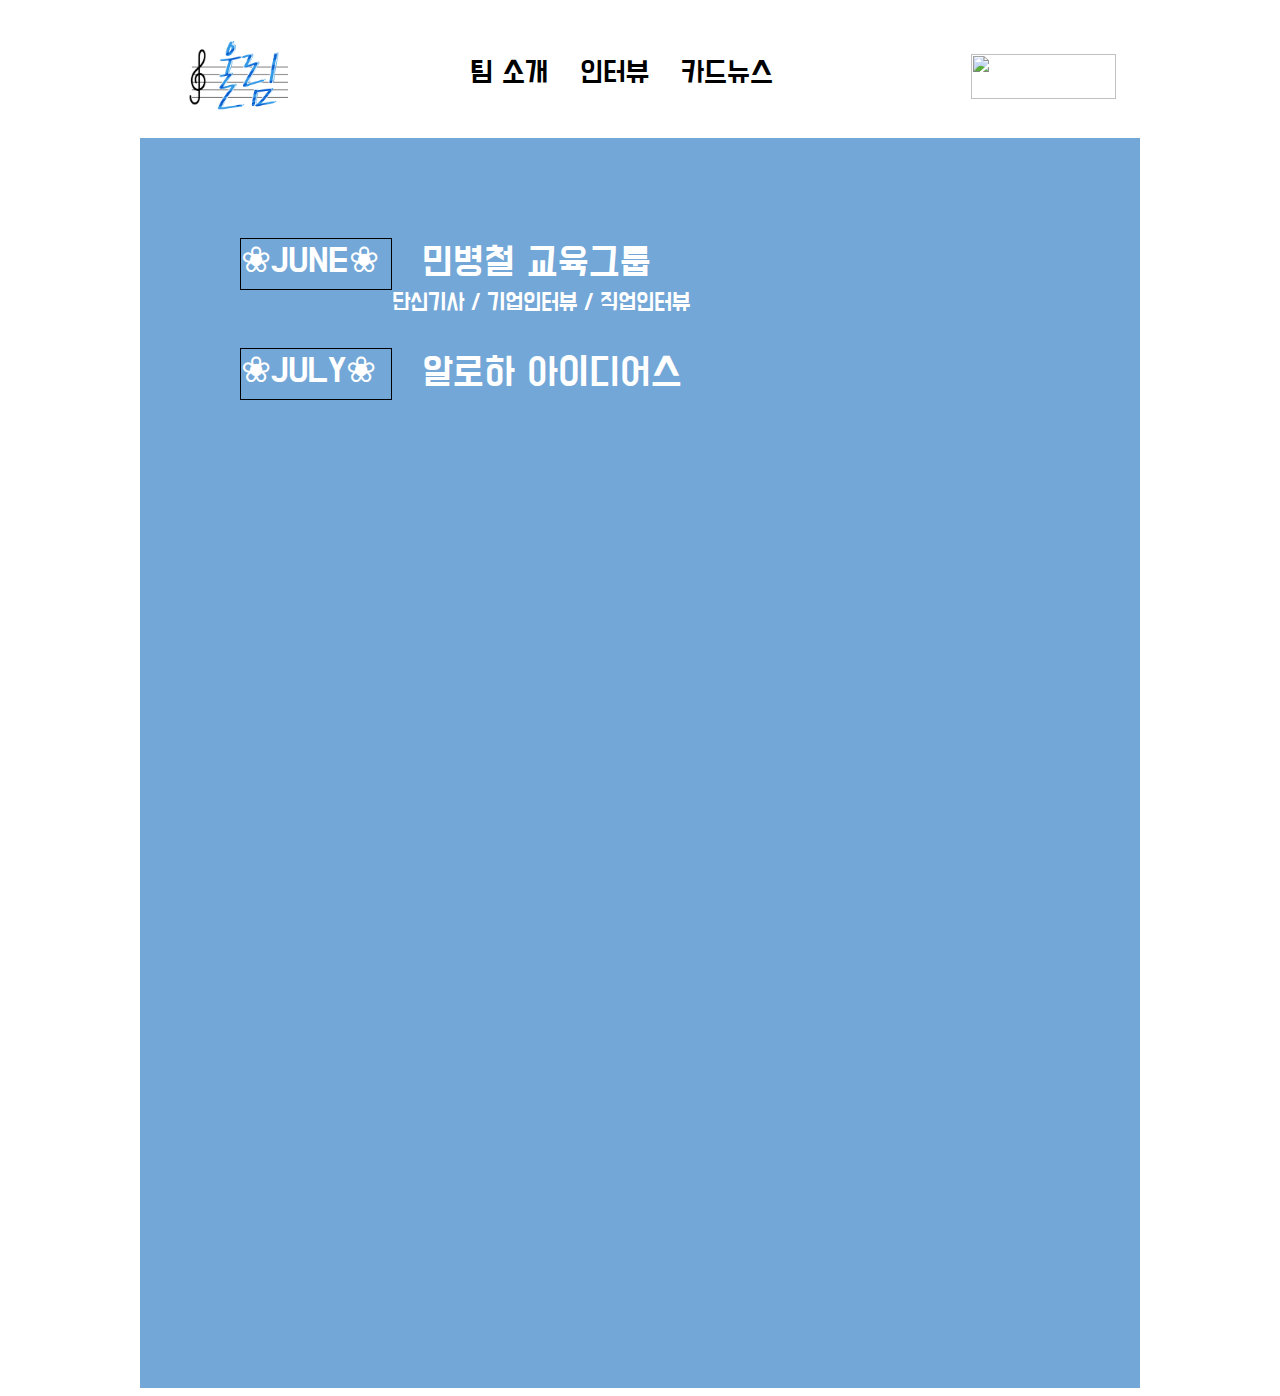
==== interview.html @ 26ce51bd "first edit(nav bar, etc)" ====
<!doctype html>
<html>

<head>
  <title>URLIM</title>
  <link rel='stylesheet' href='css/interview.css' type='text/css' media='all' />
  <style>
    @import url('https://fonts.googleapis.com/css?family=Do+Hyeon');
  </style>
</head>


<body>
  <div class="menu">
    <ul>
      <li>
        <div class="logo">
          <img class="logo_image" src="images/logo2.png">
        </div>
      </li>
      <div class="mid_menu">
        <li>
          <a href='main.html' class="active">팀 소개</a>
        </li>
        <li>
          <a href='interview.html'>인터뷰</a>
        </li>
        <li>
          <a href='news.html'>카드뉴스</a>
        </li>
      </div>
      <li>
        <div class="kreator">
          <a href="http://www.jkreator.com/" target="_blank">
              <img class="kreator_image" src="images/kreator.png">
            </a>
      </li>
    </ul>
    </div>
  </div>

  <div style="width:1000px; height:1250px; border:3px; background-color: #73a7d7; color: white; ">
    <section class="jobs">
      <div class="results">
        <div class="june">
          <div class="month">
            ❀JUNE❀
          </div>
          <div class="min">
            <div class="co">
              민병철 교육그룹
            </div>
            <div class="semi-june">
              단신기사 / 기업인터뷰 / 직업인터뷰
            </div>
          </div>
        </div>
        <div class="july">
          <div class="month">
            ❀JULY❀
          </div>
          <div class="co">
            알로하 아이디어스
          </div>
        </div>
      </div>
    </section>
---- css/interview.css ----
body {
  font-family: Do hyeon, helvetica, Arial, sans-serif;
  display: flex;
  justify-content: center;
  align-items: center;
  flex-direction: column;
}
.menu{
  width: 1150px;
  height: 130px;
  font-size: 30px;

      display: flex;
      align-content: space-between;
}
.min{
  padding-bottom:30px;
}

.semi-june{
font-size: 24px;
}

ul {
  list-style-type: none;
  overflow: hidden;
  background-color: white;
  display: flex;
  flex-direction: row;
  width: 1150px;
  height: 100px;
justify-content: space-around;
}

li {
  float: left;
  border-right: 1px;
}

li:last-child {
    border-right: none;
}

li a {
  display: block;
  color: black;
  text-align: center;
  padding: 16px;
  text-decoration: none;
}

li a:hover {
  background-color: #366ea2;
}

li a:active {
  background-color: #366ea2;
}


.kreator_image {
  width: 145px;
  height: 45px;
  display:flex;
  align-self: flex-end;
}

.logo_image {
  width: 100px;
  height: 75px;
  display:flex;
align-self: flex-start;
}

.month{
  border: 1.5px black solid;
  width: 150px; height:50px;
}

.jobs{
  padding: 100px;
  font-size: 36px;
}

.co{
  padding-left: 30px;
  font-size: 40px;
  cursor: pointer;
}

.june, .july{
  display:flex;
  flex-direction: row;
}
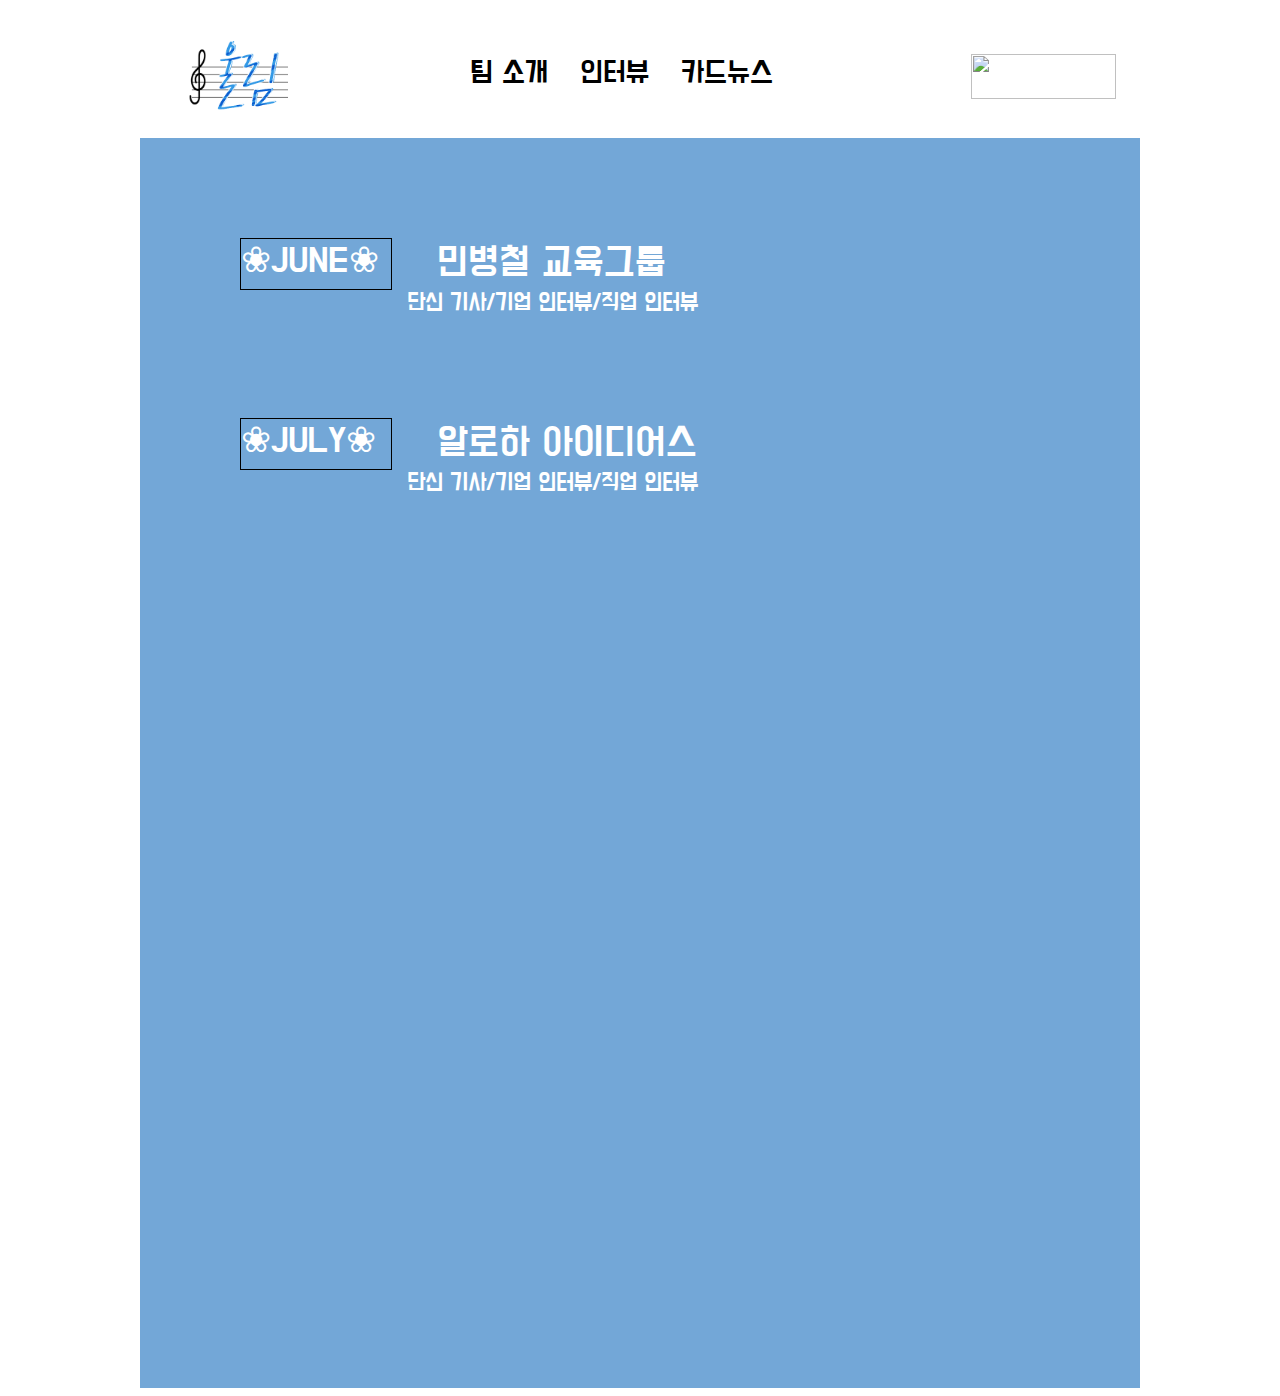
==== commit 9b873191: "feat(interview section)" ====
--- a/interview.html
+++ b/interview.html
@@ -51,7 +51,21 @@
               민병철 교육그룹
             </div>
             <div class="semi-june">
-              단신기사 / 기업인터뷰 / 직업인터뷰
+              <div class="semi-june-article">
+                단신 기사
+              </div>
+              <div>
+                /
+              </div>
+              <div class="semi-june-company">
+                기업 인터뷰
+              </div>
+              <div>
+                /
+              </div>
+              <div class="semi-june-job">
+                직업 인터뷰
+              </div>
             </div>
           </div>
         </div>
@@ -59,9 +73,23 @@
           <div class="month">
             ❀JULY❀
           </div>
-          <div class="co">
-            알로하 아이디어스
+          <div class="al">
+            <div class="co">
+              알로하 아이디어스
+            </div>
+            <div class="semi-july">
+              <div class="semi-july-article">단신 기사</div>
+              <div>
+                /
+              </div>
+              <div class="semi-july-company">기업 인터뷰</div>
+              <div>
+                /
+              </div>
+              <div class="semi-july-job">직업 인터뷰</div>
+            </div>
           </div>
         </div>
       </div>
+
     </section>
--- a/css/interview.css
+++ b/css/interview.css
@@ -12,13 +12,6 @@
 
       display: flex;
       align-content: space-between;
-}
-.min{
-  padding-bottom:30px;
-}
-
-.semi-june{
-font-size: 24px;
 }
 
 ul {
@@ -85,10 +78,27 @@
 .co{
   padding-left: 30px;
   font-size: 40px;
-  cursor: pointer;
 }
 
 .june, .july{
   display:flex;
   flex-direction: row;
 }
+.min, .al{
+  padding-bottom:100px;
+  padding-left:15px;
+}
+
+.semi-june, .semi-july{
+font-size: 24px;
+cursor: pointer;
+display: flex;
+flex-direction: row;
+}
+
+.semi-june-article:hover, .semi-june-company:hover, .semi-june-job:hover{
+  color: black;
+}
+.semi-july-article:hover, .semi-july-company:hover, .semi-july-job:hover{
+  color:black;
+}
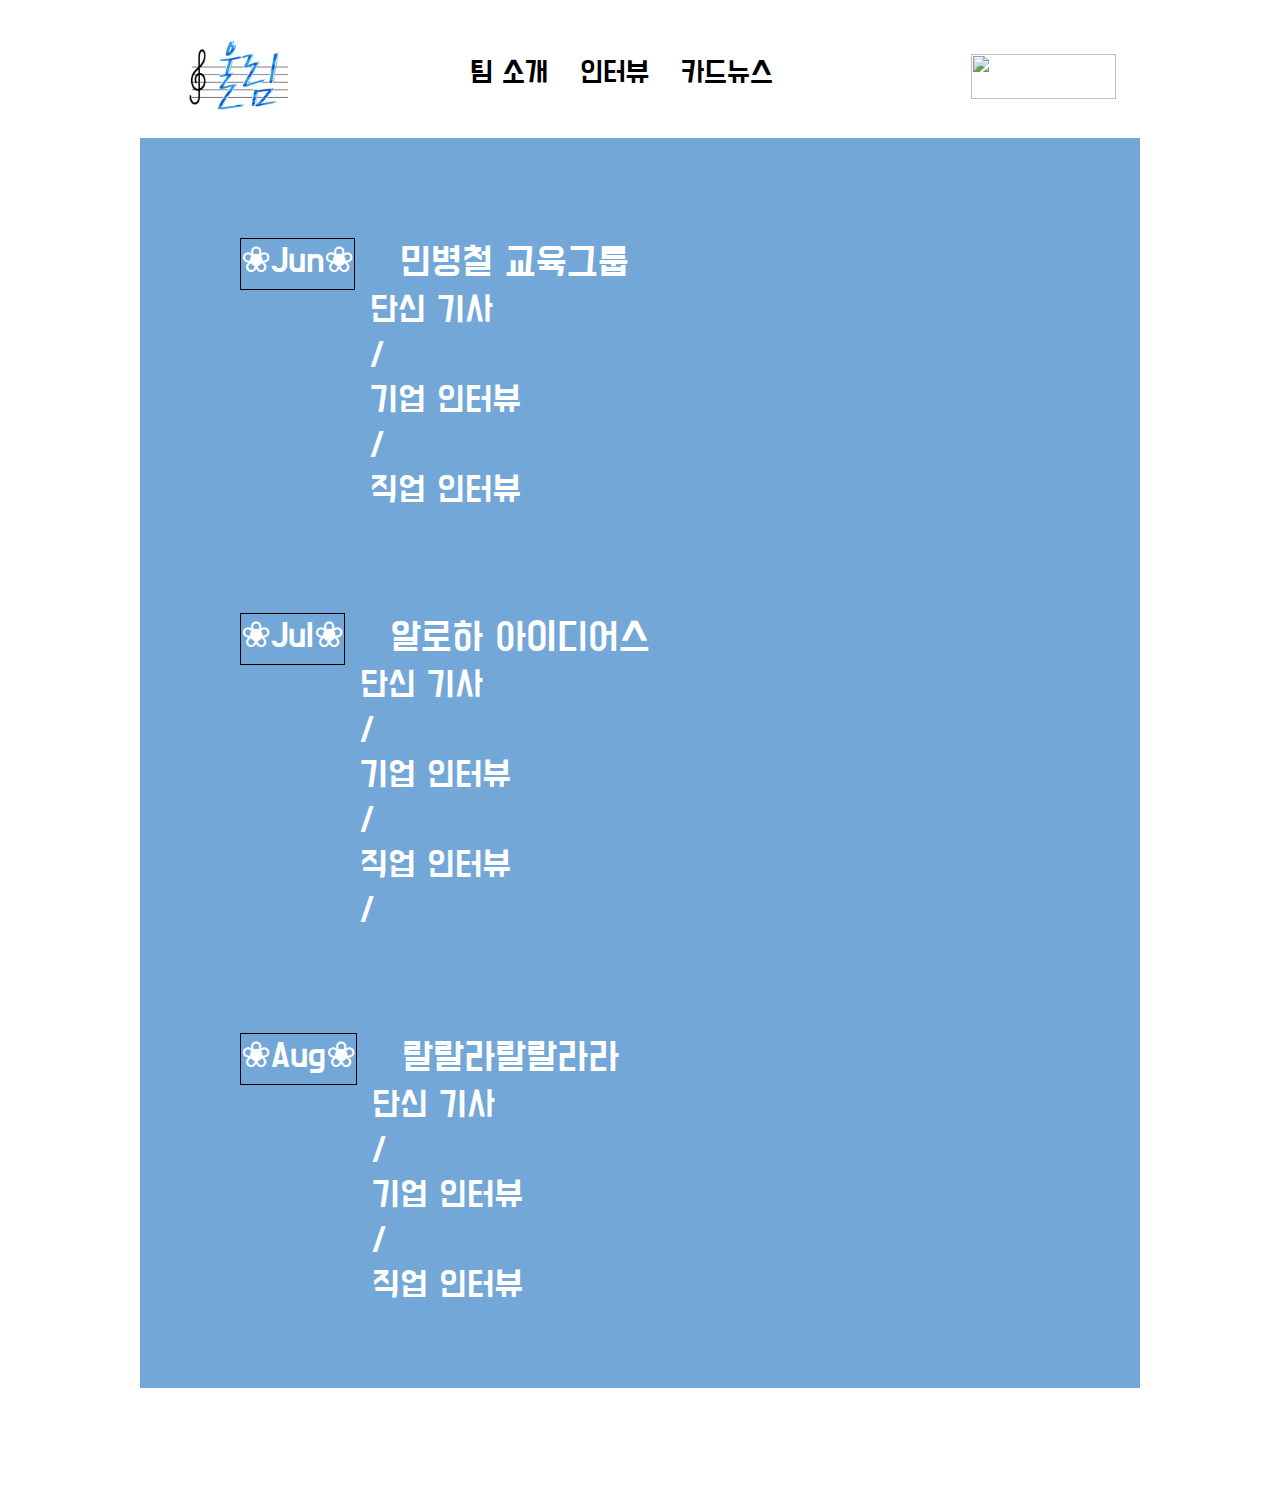
==== commit a67e5025: "feat(error): semi font-size error" ====
--- a/interview.html
+++ b/interview.html
@@ -44,7 +44,7 @@
       <div class="results">
         <div class="june">
           <div class="month">
-            ❀JUNE❀
+            ❀Jun❀
           </div>
           <div class="min">
             <div class="co">
@@ -71,7 +71,7 @@
         </div>
         <div class="july">
           <div class="month">
-            ❀JULY❀
+            ❀Jul❀
           </div>
           <div class="al">
             <div class="co">
@@ -87,9 +87,32 @@
                 /
               </div>
               <div class="semi-july-job">직업 인터뷰</div>
+              <div>
+                /
+              </div>
+            </div>
+          </div>
+        </div>
+        <div class="august">
+          <div class="month">
+            ❀Aug❀
+          </div>
+          <div class="august_content">
+            <div class="co">
+              랄랄라랄랄라라
+            </div>
+            <div class="semi-august">
+              <div class="semi-august-article">단신 기사</div>
+              <div>
+                /
+              </div>
+              <div class="semi-august-company">기업 인터뷰</div>
+              <div>
+                /
+              </div>
+              <div class="semi-august-job">직업 인터뷰</div>
             </div>
           </div>
         </div>
       </div>
-
     </section>
--- a/css/interview.css
+++ b/css/interview.css
@@ -67,7 +67,8 @@
 
 .month{
   border: 1.5px black solid;
-  width: 150px; height:50px;
+  width: auto; height:50px;
+  display:flex;
 }
 
 .jobs{
@@ -80,16 +81,16 @@
   font-size: 40px;
 }
 
-.june, .july{
+.june, .july, .august{
   display:flex;
   flex-direction: row;
 }
-.min, .al{
+.min, .al, .august_content{
   padding-bottom:100px;
   padding-left:15px;
 }
 
-.semi-june, .semi-july{
+.semi-june, .semi-july. .semi-august{
 font-size: 24px;
 cursor: pointer;
 display: flex;
@@ -102,3 +103,6 @@
 .semi-july-article:hover, .semi-july-company:hover, .semi-july-job:hover{
   color:black;
 }
+.semi-august-article:hover, .semi-august-company:hover, .semi-august-job:hover{
+  color: black;
+}
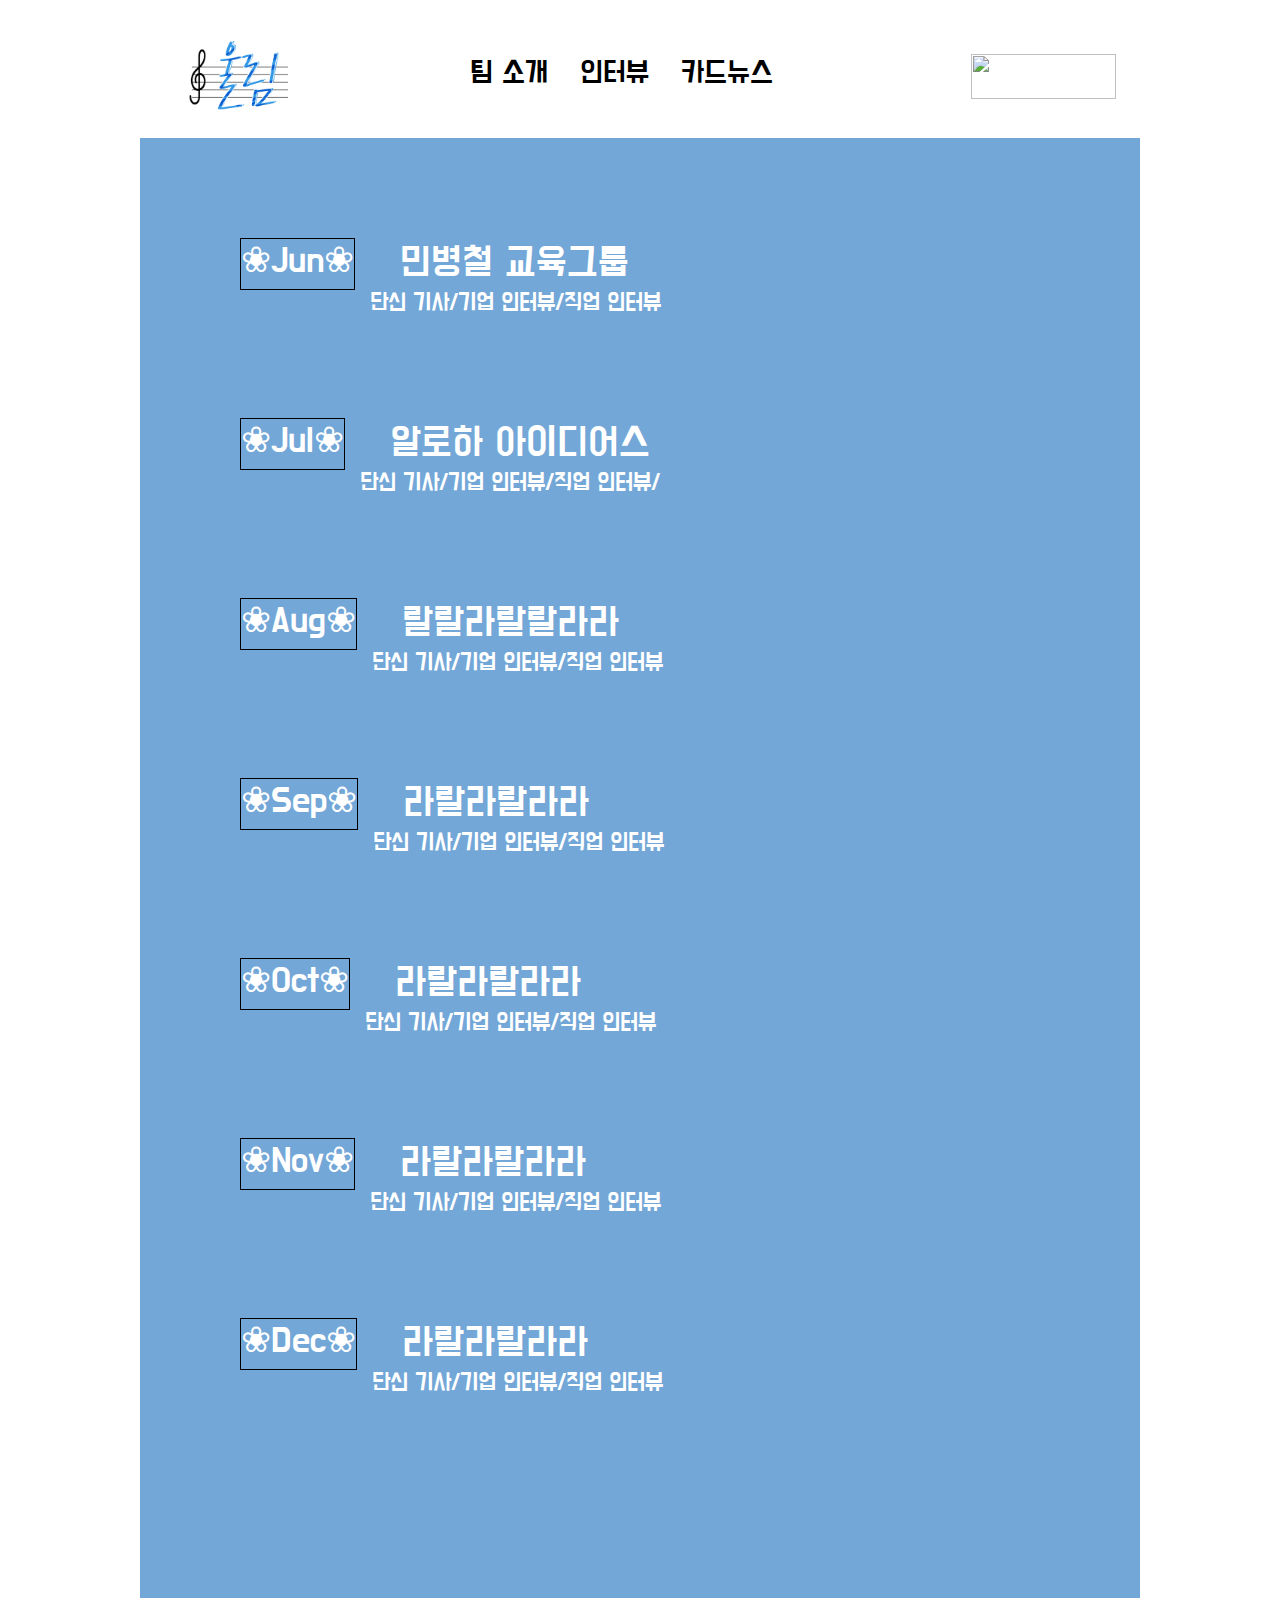
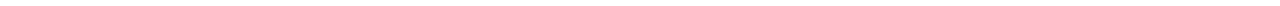
==== commit bea182c9: "feat(interview): create html files" ====
--- a/interview.html
+++ b/interview.html
@@ -39,14 +39,14 @@
     </div>
   </div>
 
-  <div style="width:1000px; height:1250px; border:3px; background-color: #73a7d7; color: white; ">
+  <div style="width:1000px; height:auto; border:3px; background-color: #73a7d7; color: white; ">
     <section class="jobs">
       <div class="results">
         <div class="june">
           <div class="month">
             ❀Jun❀
           </div>
-          <div class="min">
+          <div class="june_content">
             <div class="co">
               민병철 교육그룹
             </div>
@@ -73,7 +73,7 @@
           <div class="month">
             ❀Jul❀
           </div>
-          <div class="al">
+          <div class="july_content">
             <div class="co">
               알로하 아이디어스
             </div>
@@ -114,5 +114,94 @@
             </div>
           </div>
         </div>
+
+        <div class="september">
+          <div class="month">
+            ❀Sep❀
+          </div>
+          <div class="september_content">
+            <div class="co">
+              라랄라랄라라
+            </div>
+            <div class="semi-september">
+              <div class="semi-september-article">단신 기사</div>
+              <div>
+                /
+              </div>
+              <div class="semi-september-company">기업 인터뷰</div>
+              <div>
+                /
+              </div>
+              <div class="semi-september-job">직업 인터뷰</div>
+            </div>
+          </div>
+        </div>
+
+        <div class="october">
+          <div class="month">
+            ❀Oct❀
+          </div>
+          <div class="october_content">
+            <div class="co">
+              라랄라랄라라
+            </div>
+            <div class="semi-october">
+              <div class="semi-october-article">단신 기사</div>
+              <div>
+                /
+              </div>
+              <div class="semi-october-company">기업 인터뷰</div>
+              <div>
+                /
+              </div>
+              <div class="semi-october-job">직업 인터뷰</div>
+            </div>
+          </div>
+        </div>
+
+        <div class="november">
+          <div class="month">
+            ❀Nov❀
+          </div>
+          <div class="november_content">
+            <div class="co">
+              라랄라랄라라
+            </div>
+            <div class="semi-november">
+              <div class="semi-november-article">단신 기사</div>
+              <div>
+                /
+              </div>
+              <div class="semi-november-company">기업 인터뷰</div>
+              <div>
+                /
+              </div>
+              <div class="semi-november-job">직업 인터뷰</div>
+            </div>
+          </div>
+        </div>
+
+        <div class="december">
+          <div class="month">
+            ❀Dec❀
+          </div>
+          <div class="december_content">
+            <div class="co">
+              라랄라랄라라
+            </div>
+            <div class="semi-december">
+              <div class="semi-december-article">단신 기사</div>
+              <div>
+                /
+              </div>
+              <div class="semi-december-company">기업 인터뷰</div>
+              <div>
+                /
+              </div>
+              <div class="semi-december-job">직업 인터뷰</div>
+            </div>
+          </div>
+        </div>
+
       </div>
     </section>
--- a/css/interview.css
+++ b/css/interview.css
@@ -81,16 +81,16 @@
   font-size: 40px;
 }
 
-.june, .july, .august{
+.june, .july, .august, .september, .october, .november, .december{
   display:flex;
   flex-direction: row;
 }
-.min, .al, .august_content{
+.june_content, .july_content, .august_content, .september_content, .october_content, .november_content, .december_content{
   padding-bottom:100px;
   padding-left:15px;
 }
 
-.semi-june, .semi-july. .semi-august{
+.semi-june, .semi-july, .semi-august, .semi-september, .semi-october, .semi-november, .semi-december{
 font-size: 24px;
 cursor: pointer;
 display: flex;
@@ -106,3 +106,22 @@
 .semi-august-article:hover, .semi-august-company:hover, .semi-august-job:hover{
   color: black;
 }
+.semi-september-article:hover, .semi-september-company:hover, .semi-september-job:hover{
+  color: black;
+}
+
+.semi-october-article:hover, .semi-october-company:hover, .semi-october-job:hover{
+  color: black;
+}
+
+.semi-october-article:hover, .semi-october-company:hover, .semi-october-job:hover{
+  color: black;
+}
+
+.semi-november-article:hover, .semi-november-company:hover, .semi-november-job:hover{
+  color: black;
+}
+
+.semi-december-article:hover, .semi-december-company:hover, .semi-december-job:hover{
+  color: black;
+}
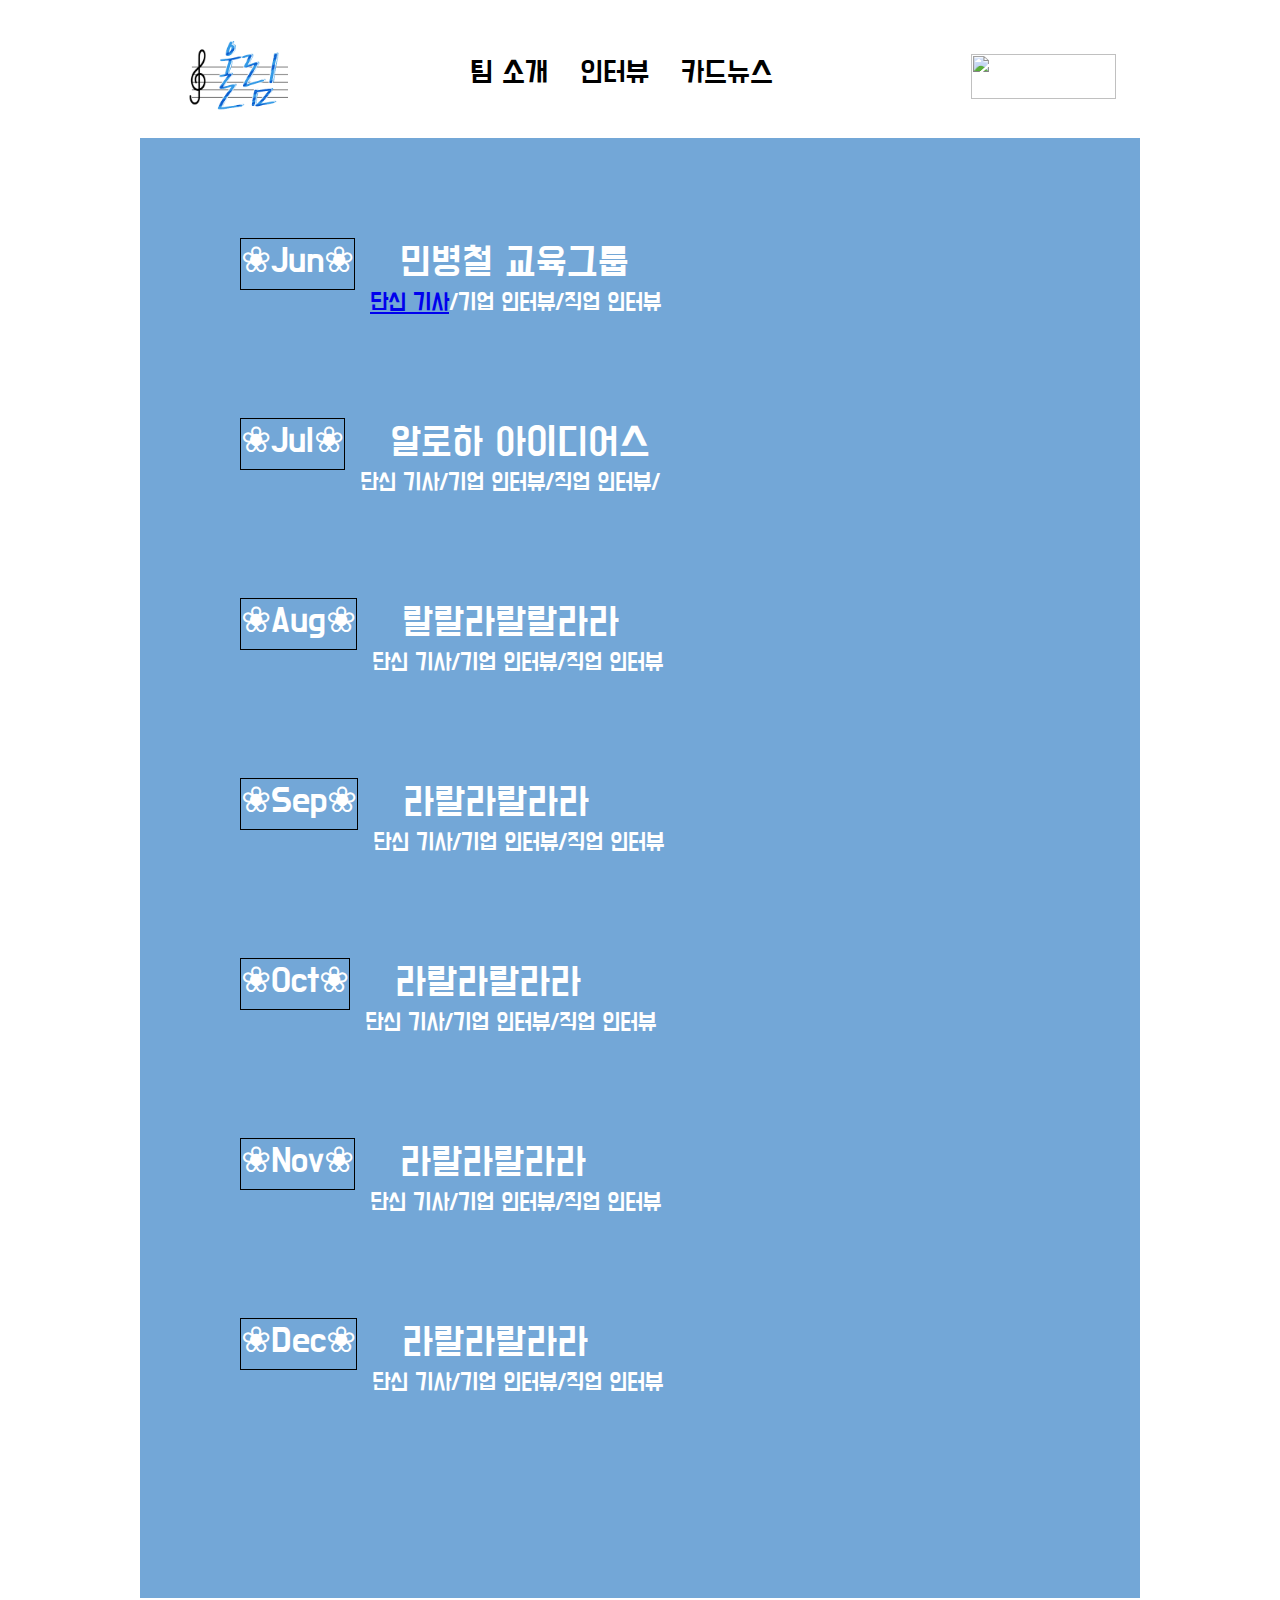
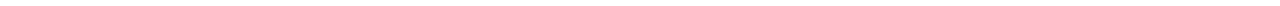
==== commit 0cb4e162: "feat(basic interview):draft" ====
--- a/interview.html
+++ b/interview.html
@@ -52,7 +52,7 @@
             </div>
             <div class="semi-june">
               <div class="semi-june-article">
-                단신 기사
+                <a href='interview/article/basic-article.html'>단신 기사</a>
               </div>
               <div>
                 /
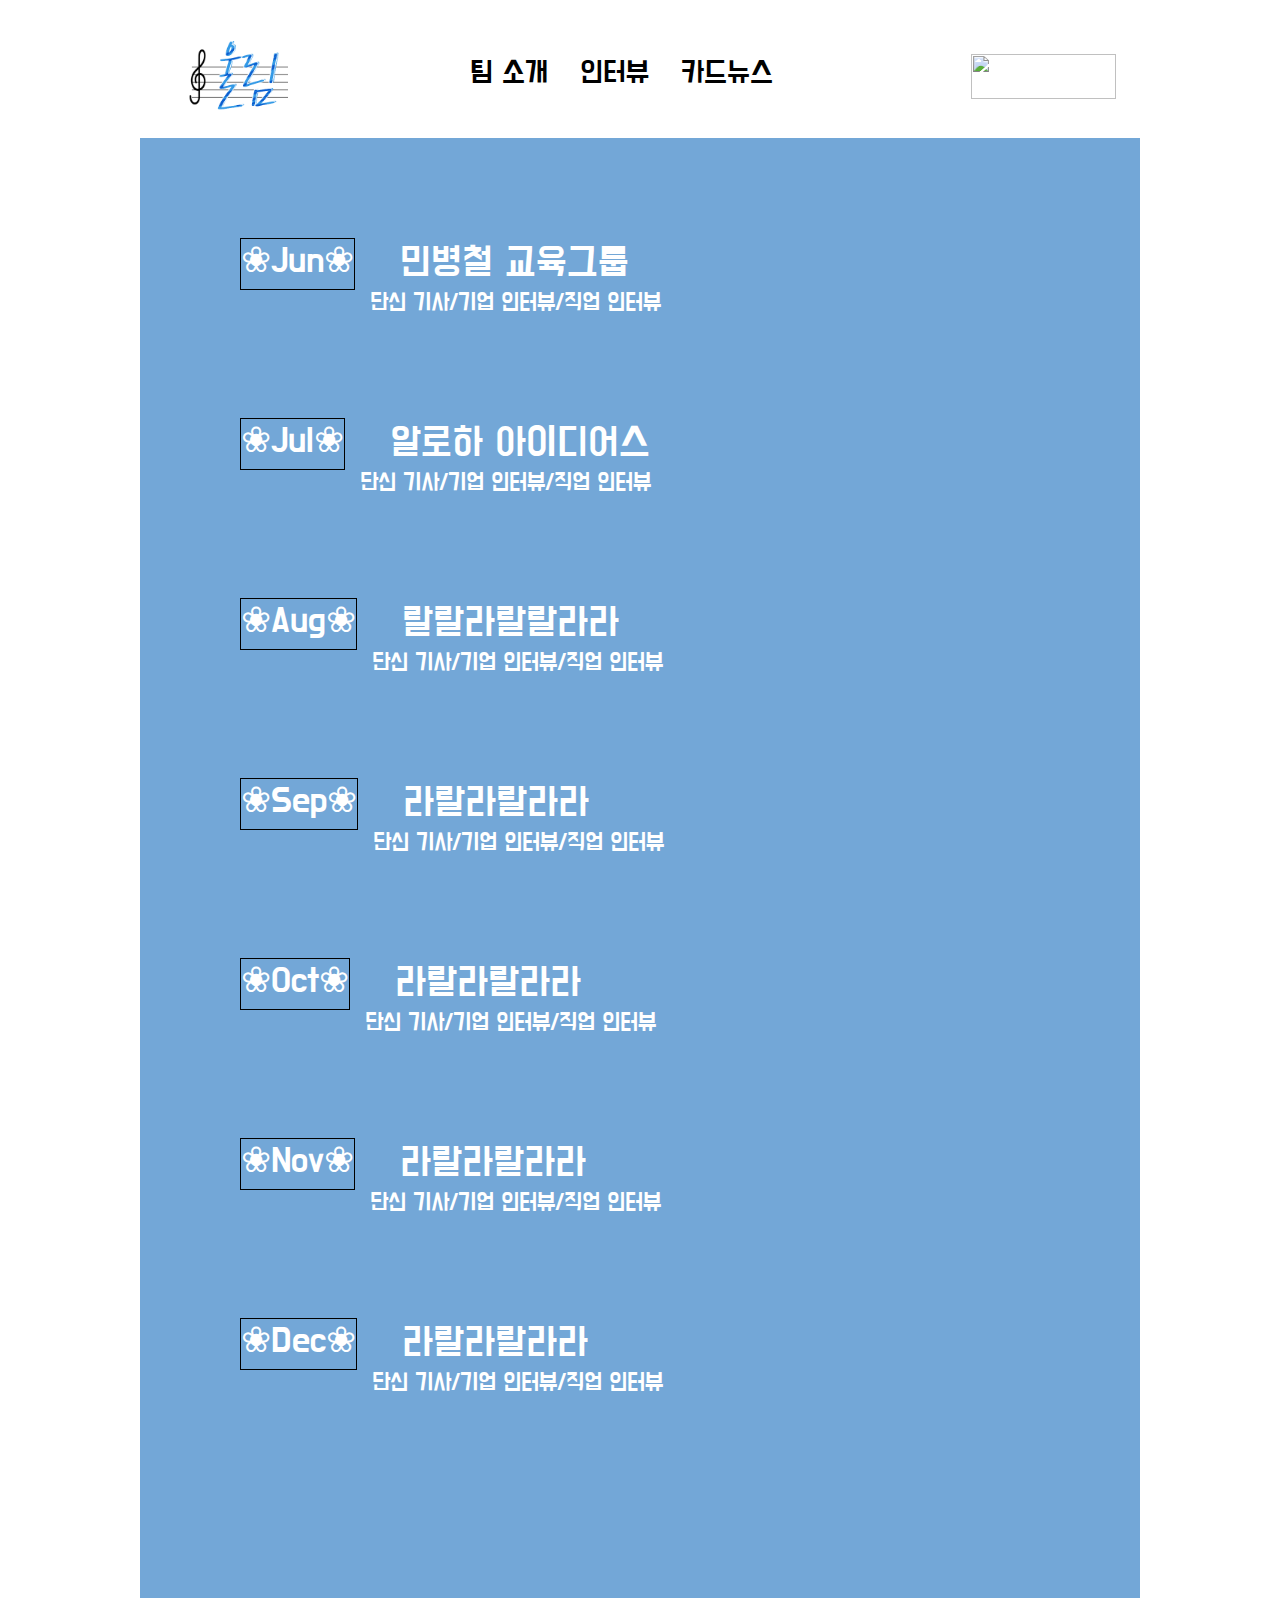
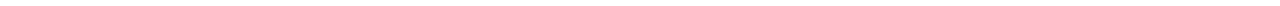
==== commit 14785d8d: "feat(interview):article(edit), job, company" ====
--- a/interview.html
+++ b/interview.html
@@ -58,13 +58,13 @@
                 /
               </div>
               <div class="semi-june-company">
-                기업 인터뷰
+                <a href='interview/company/basic-company.html'>기업 인터뷰</a>
               </div>
               <div>
                 /
               </div>
               <div class="semi-june-job">
-                직업 인터뷰
+                <a href='interview/job/basic-job.html'>직업 인터뷰</a>
               </div>
             </div>
           </div>
@@ -88,7 +88,6 @@
               </div>
               <div class="semi-july-job">직업 인터뷰</div>
               <div>
-                /
               </div>
             </div>
           </div>
--- a/css/interview.css
+++ b/css/interview.css
@@ -125,3 +125,13 @@
 .semi-december-article:hover, .semi-december-company:hover, .semi-december-job:hover{
   color: black;
 }
+
+a{
+  color: white;
+  text-decoration: none;
+}
+a:visited{
+  color:black;
+  text-decoration:none;
+}
+a:visited
